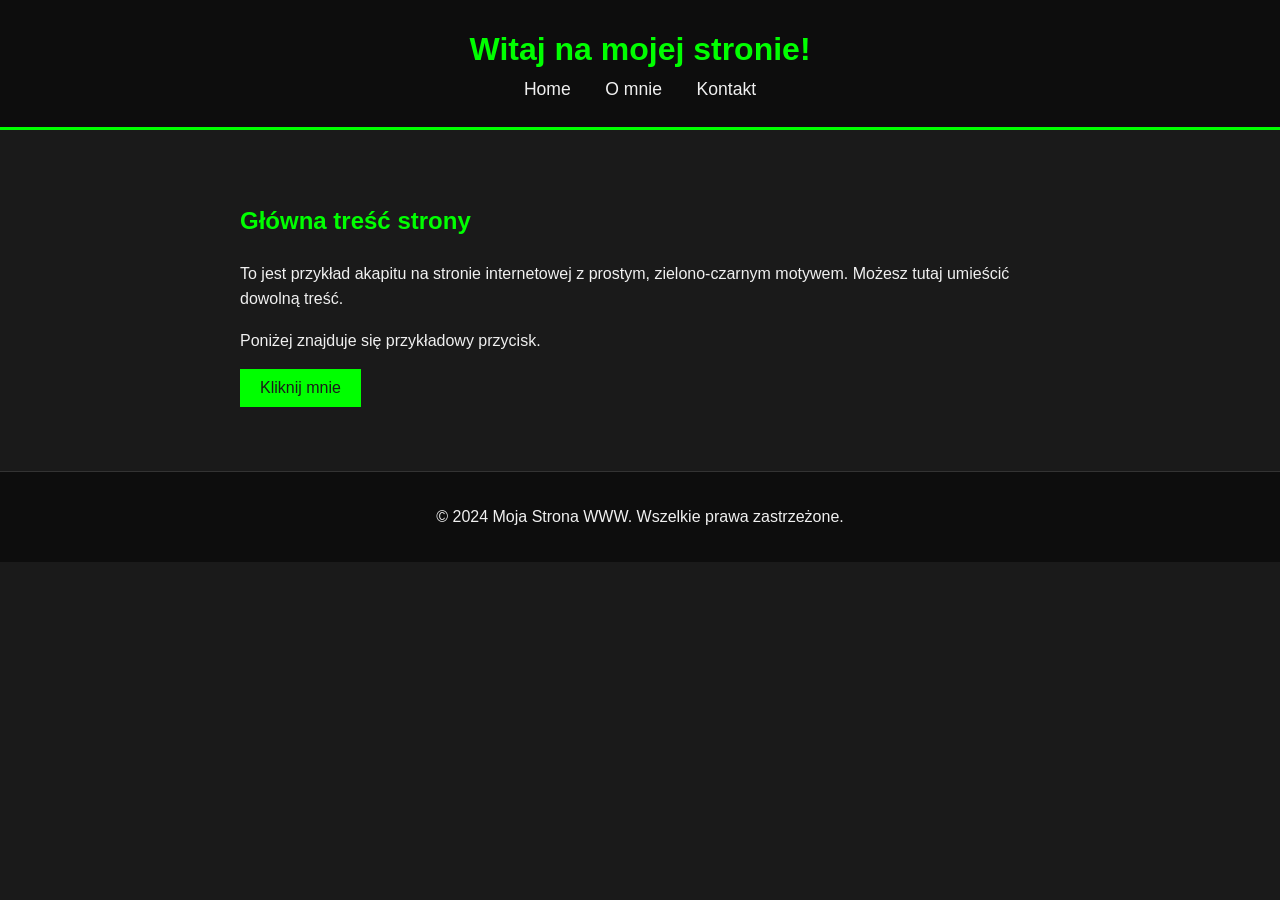
==== main_page/index.html @ b32186e4 "1" ====
<!DOCTYPE html>
<html lang="pl">
<head>
    <meta charset="UTF-8">
    <meta name="viewport" content="width=device-width, initial-scale=1.0">
    <title>illegal Ball</title>
    <link rel="stylesheet" href="style.css">
</head>
<body>
    <header>
        <h1>Witaj na mojej stronie!</h1>
        <nav>
            <a href="#">Home</a>
            <a href="#">O mnie</a>
            <a href="#">Kontakt</a>
        </nav>
    </header>

    <main>
        <h2>Główna treść strony</h2>
        <p>To jest przykład akapitu na stronie internetowej z prostym, zielono-czarnym motywem. Możesz tutaj umieścić dowolną treść.</p>
        <p>Poniżej znajduje się przykładowy przycisk.</p>
        <button>Kliknij mnie</button>
    </main>

    <footer>
        <p>&copy; 2024 Moja Strona WWW. Wszelkie prawa zastrzeżone.</p>
    </footer>
</body>
</html>
---- main_page/style.css ----
/* --- Ogólne style --- */
body {
    background-color: #1a1a1a; /* Ciemne tło */
    color: #f0f0f0;            /* Jasny kolor tekstu */
    font-family: Arial, sans-serif;
    margin: 0;
    padding: 0;
    line-height: 1.6;
}

/* --- Nagłówek --- */
header {
    background-color: #0d0d0d; /* Jeszcze ciemniejszy nagłówek */
    padding: 1.5rem;
    text-align: center;
    border-bottom: 3px solid #00ff00; /* Zielony akcent */
}

header h1 {
    margin: 0;
    color: #00ff00; /* Zielony tytuł */
}

/* --- Nawigacja --- */
nav a {
    color: #f0f0f0;
    text-decoration: none;
    margin: 0 15px;
    font-size: 1.1rem;
    transition: color 0.3s; /* Płynne przejście koloru */
}

nav a:hover {
    color: #00ff00; /* Zielony kolor po najechaniu */
}

/* --- Główna treść --- */
main {
    padding: 2rem;
    max-width: 800px;
    margin: 20px auto; /* Wyśrodkowanie treści */
}

main h2 {
    color: #00ff00;
}

/* --- Przyciski i linki --- */
button {
    background-color: #00ff00; /* Zielone tło */
    color: #1a1a1a;            /* Ciemny tekst */
    border: none;
    padding: 10px 20px;
    cursor: pointer;
    font-size: 1rem;
    transition: background-color 0.3s;
}

button:hover {
    background-color: #00cc00; /* Ciemniejszy zielony po najechaniu */
}

/* --- Stopka --- */
footer {
    background-color: #0d0d0d;
    text-align: center;
    padding: 1rem;
    margin-top: 2rem;
    border-top: 1px solid #333; /* Delikatna linia oddzielająca */
}
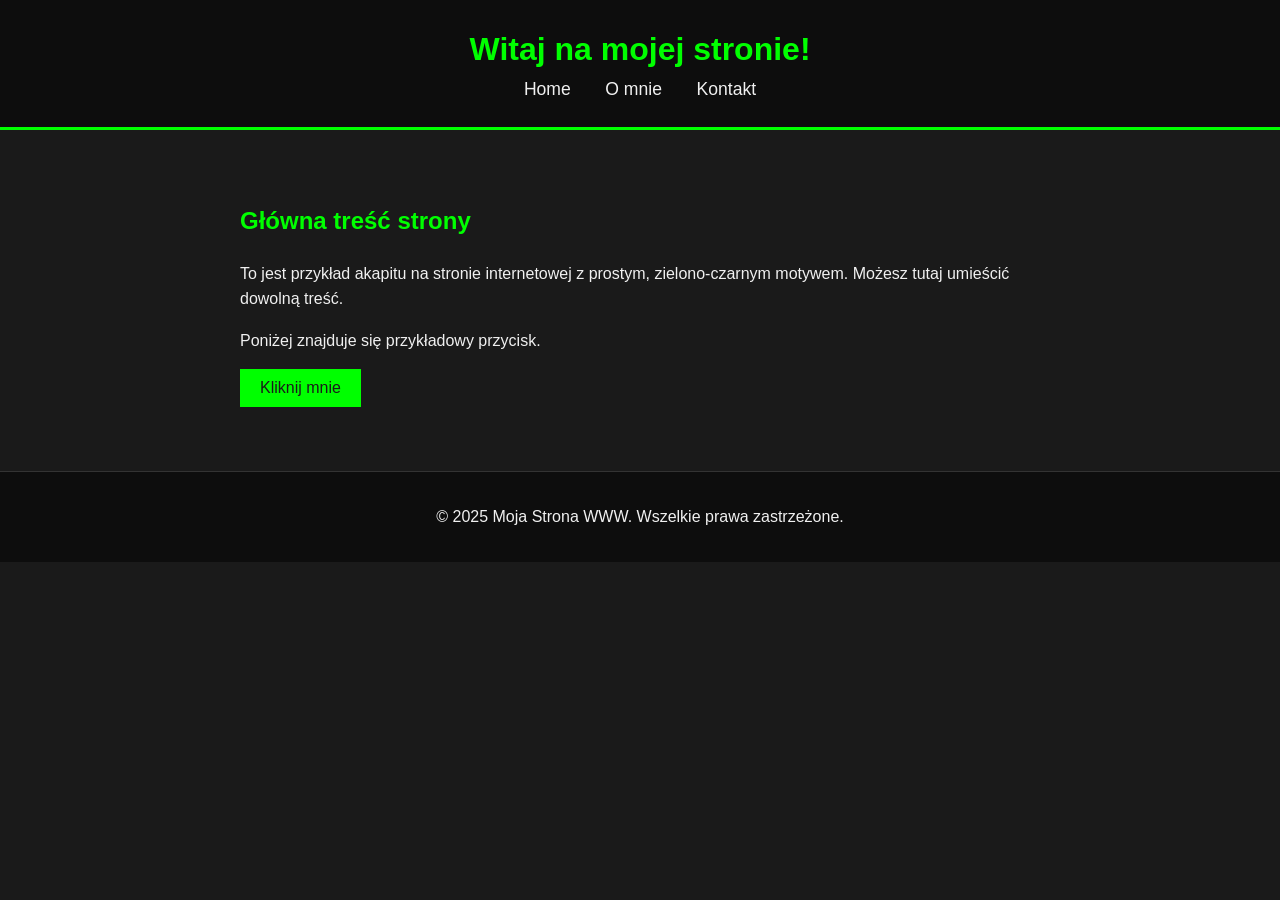
==== commit 53419fb8: "Update index.html" ====
--- a/main_page/index.html
+++ b/main_page/index.html
@@ -24,7 +24,7 @@
     </main>
 
     <footer>
-        <p>&copy; 2024 Moja Strona WWW. Wszelkie prawa zastrzeżone.</p>
+        <p>&copy; 2025 Moja Strona WWW. Wszelkie prawa zastrzeżone.</p>
     </footer>
 </body>
 </html>
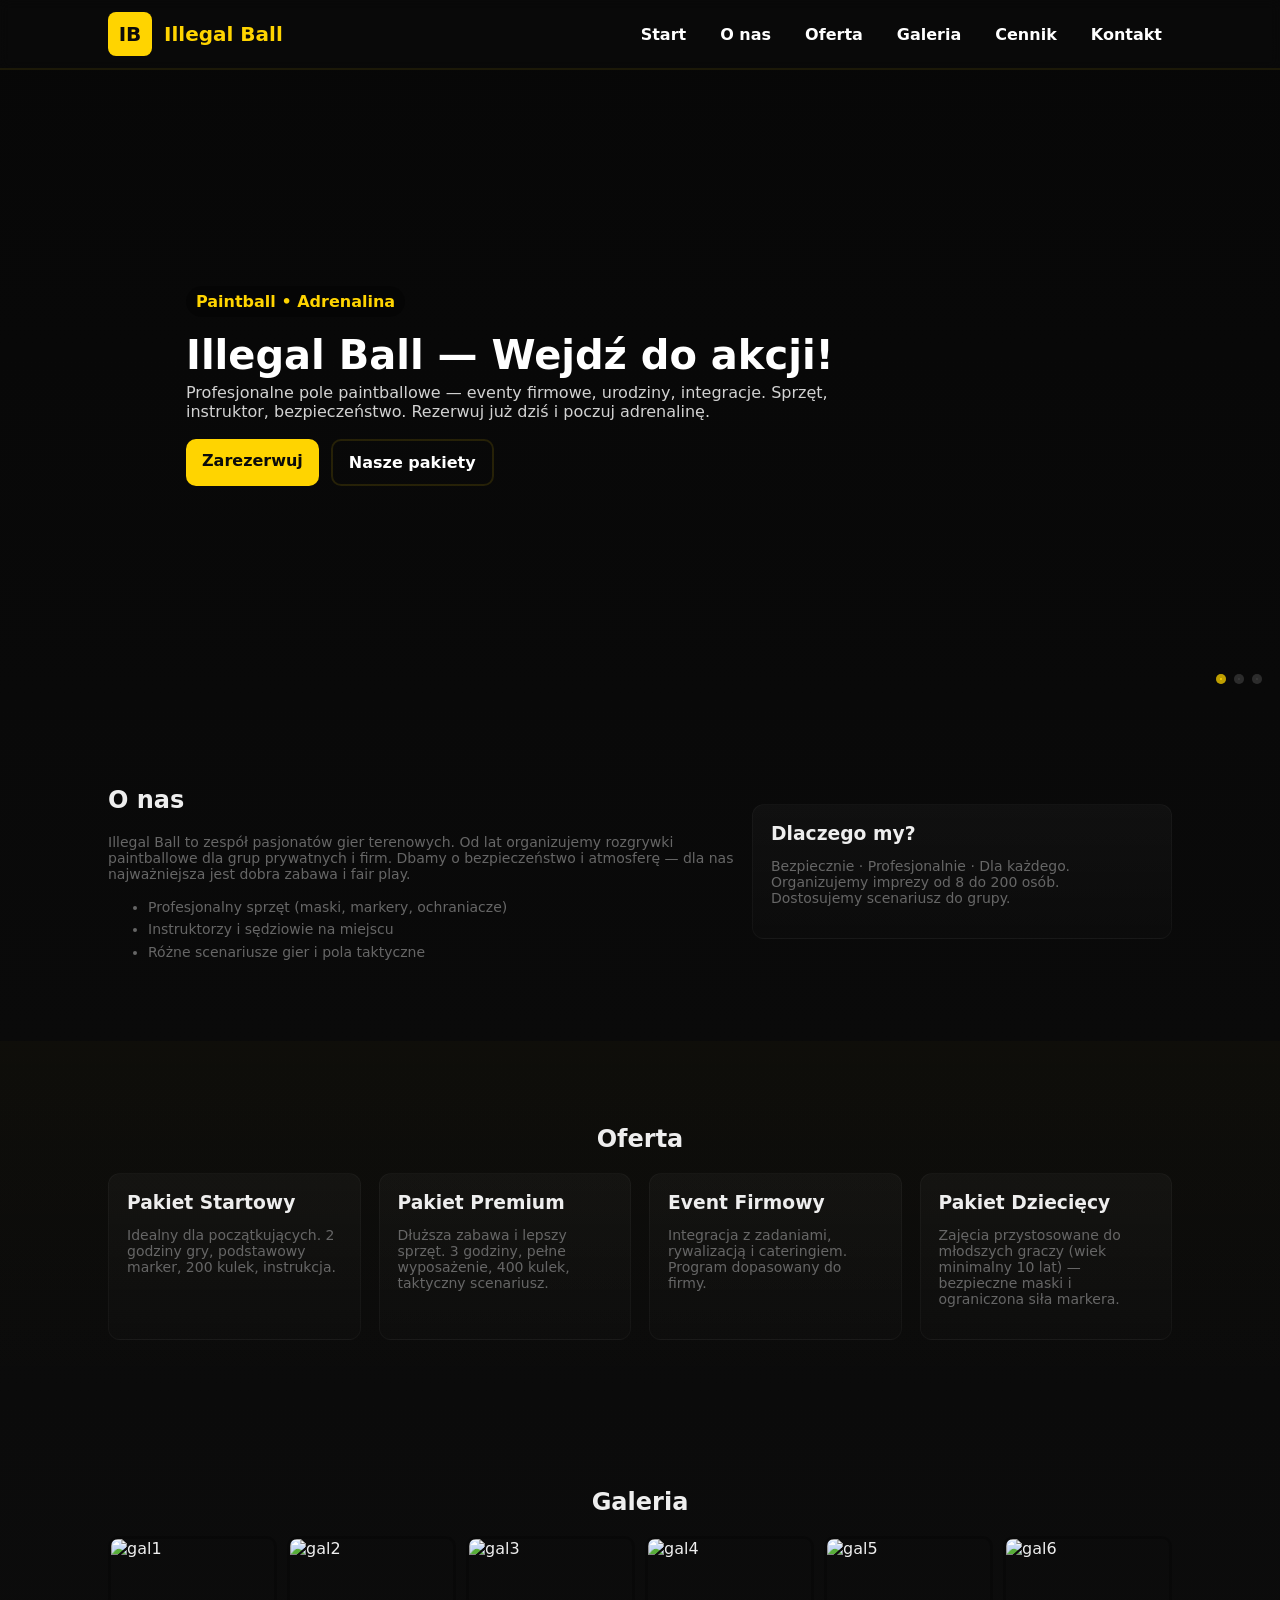
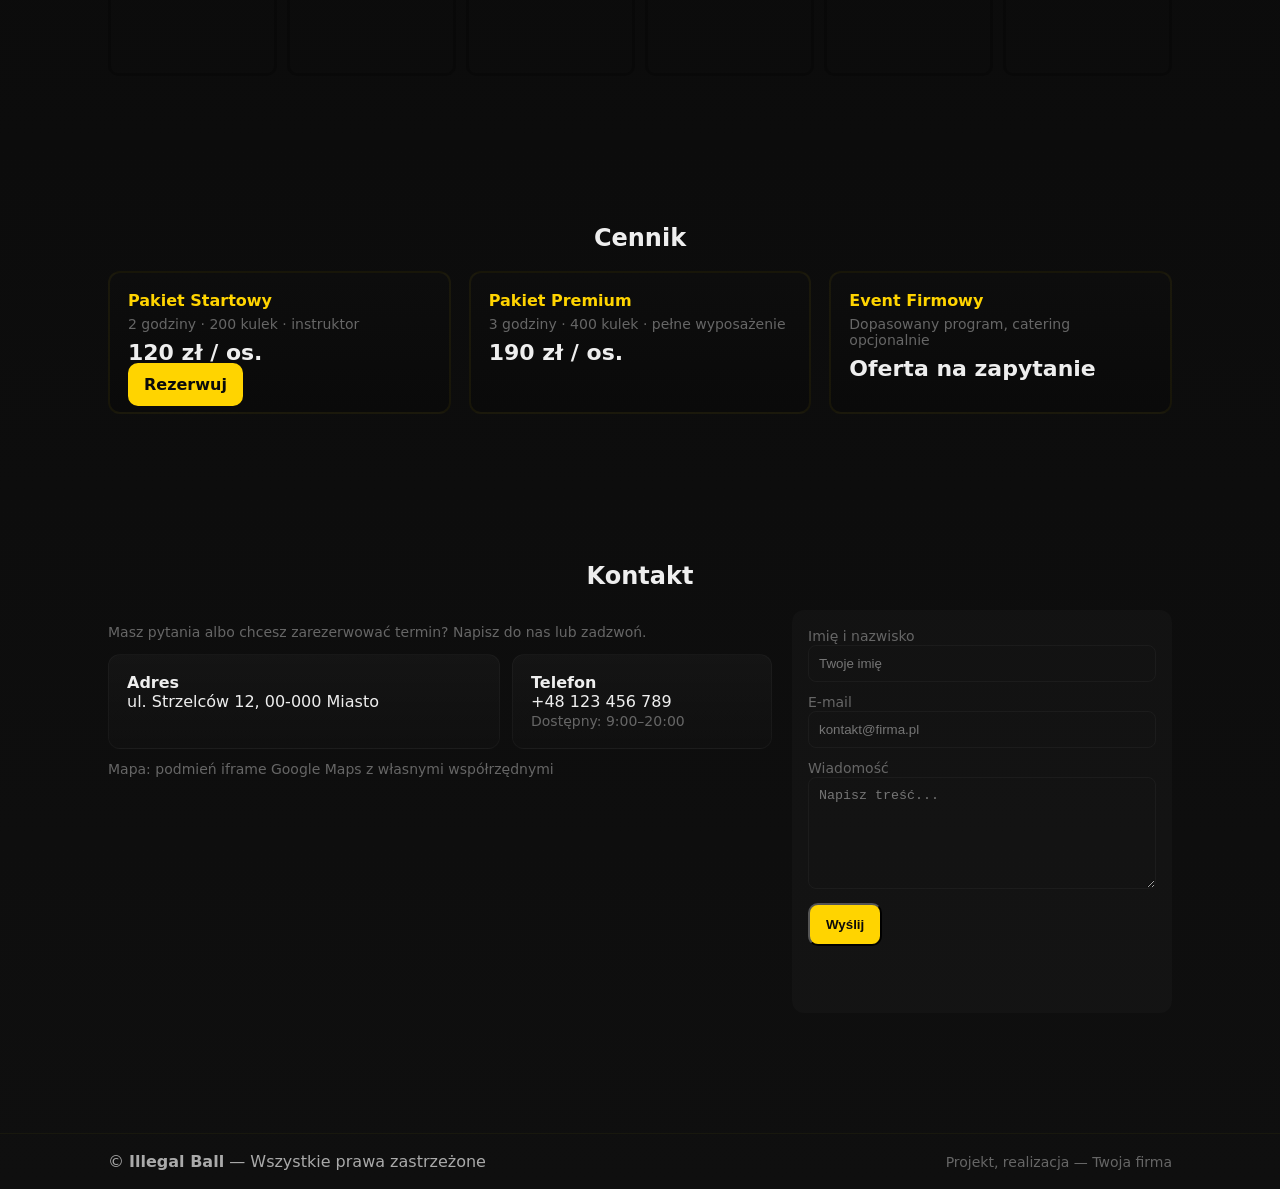
==== commit 7ba9b309: "Update index.html" ====
--- a/main_page/index.html
+++ b/main_page/index.html
@@ -1,30 +1,327 @@
-<!DOCTYPE html>
+<!doctype html>
 <html lang="pl">
 <head>
-    <meta charset="UTF-8">
-    <meta name="viewport" content="width=device-width, initial-scale=1.0">
-    <title>illegal Ball</title>
-    <link rel="stylesheet" href="style.css">
+<meta charset="utf-8" />
+<meta name="viewport" content="width=device-width,initial-scale=1" />
+<title>Illegal Ball — Paintball</title>
+<meta name="description" content="Illegal Ball — paintball, eventy, integracje. Adrenalina, taktyka, zabawa."/>
+<link rel="shortcut icon" href="data:;base64,iVBORw0KGgo=">
+<style>
+  :root{
+    --yellow:#ffd400;
+    --black:#0b0b0b;
+    --dark:#111;
+    --muted:#666;
+    --max-width:1100px;
+    --radius:12px;
+  }
+  *{box-sizing:border-box}
+  body{
+    margin:0;font-family:Inter,system-ui,Segoe UI,Roboto,'Helvetica Neue',Arial;
+    color:#eee;background:linear-gradient(180deg,#070707 0%, #0f0f0f 100%);
+    -webkit-font-smoothing:antialiased;-moz-osx-font-smoothing:grayscale;
+  }
+
+  /* Container */
+  .wrap{max-width:var(--max-width);margin:0 auto;padding:0 18px;}
+
+  /* Header / nav */
+  header{position:fixed;left:0;right:0;top:0;z-index:60;background:rgba(11,11,11,0.55);backdrop-filter:blur(6px);border-bottom:2px solid rgba(255,212,0,0.08)}
+  .nav{display:flex;align-items:center;justify-content:space-between;padding:12px 18px;}
+  .brand{display:flex;align-items:center;gap:12px;font-weight:700;color:var(--yellow);font-size:20px}
+  .brand .logo{width:44px;height:44px;background:var(--yellow);border-radius:8px;display:flex;align-items:center;justify-content:center;color:var(--black);font-weight:800}
+  nav ul{display:flex;gap:14px;list-style:none;margin:0;padding:0}
+  nav a{color:#fff;text-decoration:none;padding:8px 10px;border-radius:8px;font-weight:600}
+  nav a:hover{background:rgba(255,212,0,0.08);color:var(--yellow)}
+
+  /* Hero / slider */
+  .hero{height:78vh;min-height:420px;position:relative;overflow:hidden;display:flex;align-items:center}
+  .slides{position:absolute;inset:0;display:flex;transition:transform 0.8s cubic-bezier(.2,.9,.2,1)}
+  .slide{min-width:100%;height:100%;background-size:cover;background-position:center;filter:brightness(.55)}
+  .hero-overlay{position:relative;z-index:4;padding-top:70px;width:100%}
+  .hero-content{max-width:980px;margin:0 auto;color:#fff;padding:36px;text-align:left}
+  .kicker{display:inline-block;background:rgba(0,0,0,0.35);padding:6px 10px;border-radius:999px;color:var(--yellow);font-weight:700;margin-bottom:12px}
+  h1{font-size:40px;line-height:1.02;margin:6px 0}
+  p.lead{color:#ddd;opacity:.95;margin:8px 0 18px;max-width:680px}
+  .cta-row{display:flex;gap:12px;flex-wrap:wrap;margin-top:16px}
+  .btn{background:var(--yellow);color:var(--black);padding:12px 16px;border-radius:10px;font-weight:700;text-decoration:none}
+  .btn.ghost{background:transparent;border:2px solid rgba(255,212,0,0.12);color:#fff}
+
+  /* Slider controls */
+  .slider-controls{position:absolute;right:18px;bottom:18px;z-index:6;display:flex;gap:8px}
+  .dot{width:10px;height:10px;border-radius:50%;background:rgba(255,255,255,0.2);cursor:pointer;box-shadow:0 0 0 4px rgba(0,0,0,0.25) inset}
+  .dot.active{background:var(--yellow)}
+
+  /* Sections */
+  section{padding:64px 0;background:transparent}
+  .cards{display:grid;grid-template-columns:repeat(auto-fit,minmax(220px,1fr));gap:18px}
+  .card{background:linear-gradient(180deg,rgba(255,255,255,0.03),rgba(255,255,255,0.01));padding:18px;border-radius:12px;border:1px solid rgba(255,255,255,0.03)}
+  .card h3{margin:0 0 6px}
+  .muted{color:var(--muted);font-size:14px}
+
+  /* Gallery */
+  .gallery{display:grid;grid-template-columns:repeat(auto-fit,minmax(140px,1fr));gap:10px}
+  .gallery img{width:100%;height:140px;object-fit:cover;border-radius:10px;cursor:pointer;display:block;border:3px solid rgba(0,0,0,0.25)}
+
+  /* Price table */
+  .price-grid{display:grid;grid-template-columns:repeat(auto-fit,minmax(220px,1fr));gap:18px}
+  .price{background:linear-gradient(180deg,#0d0d0d,#0a0a0a);padding:18px;border-radius:12px;border:2px solid rgba(255,212,0,0.06)}
+  .price h4{margin:0 0 6px;color:var(--yellow)}
+  .price .cost{font-size:22px;font-weight:800;margin-top:8px}
+
+  /* Contact */
+  .contact-grid{display:grid;grid-template-columns:1fr 380px;gap:20px}
+  form{background:rgba(255,255,255,0.02);padding:16px;border-radius:12px}
+  input,textarea{width:100%;padding:10px;border-radius:8px;border:1px solid rgba(255,255,255,0.04);background:transparent;color:#fff;margin-bottom:10px}
+
+  /* Footer */
+  footer{padding:18px 0;color:#aaa;text-align:center;border-top:1px solid rgba(255,255,0,0.04)}
+
+  /* Utilities */
+  .center{text-align:center}
+  @media (max-width:880px){
+    h1{font-size:28px}
+    .contact-grid{grid-template-columns:1fr}
+    .hero{height:62vh}
+  }
+</style>
 </head>
 <body>
-    <header>
-        <h1>Witaj na mojej stronie!</h1>
-        <nav>
-            <a href="#">Home</a>
-            <a href="#">O mnie</a>
-            <a href="#">Kontakt</a>
-        </nav>
-    </header>
-
-    <main>
-        <h2>Główna treść strony</h2>
-        <p>To jest przykład akapitu na stronie internetowej z prostym, zielono-czarnym motywem. Możesz tutaj umieścić dowolną treść.</p>
-        <p>Poniżej znajduje się przykładowy przycisk.</p>
-        <button>Kliknij mnie</button>
-    </main>
-
-    <footer>
-        <p>&copy; 2025 Moja Strona WWW. Wszelkie prawa zastrzeżone.</p>
-    </footer>
+
+<header>
+  <div class="wrap nav">
+    <div class="brand">
+      <div class="logo">IB</div>
+      Illegal Ball
+    </div>
+    <nav>
+      <ul>
+        <li><a href="#home">Start</a></li>
+        <li><a href="#about">O nas</a></li>
+        <li><a href="#offer">Oferta</a></li>
+        <li><a href="#gallery">Galeria</a></li>
+        <li><a href="#pricing">Cennik</a></li>
+        <li><a href="#contact">Kontakt</a></li>
+      </ul>
+    </nav>
+  </div>
+</header>
+
+<main>
+  <!-- HERO / SLIDER -->
+  <section id="home" class="hero">
+    <div class="slides" id="slides">
+      <div class="slide" style="background-image:url('https://images.unsplash.com/photo-1519681393784-d120267933ba?auto=format&fit=crop&w=1600&q=60')"></div>
+      <div class="slide" style="background-image:url('https://images.unsplash.com/photo-1555347260-4d8f1fbb0d5b?auto=format&fit=crop&w=1600&q=60')"></div>
+      <div class="slide" style="background-image:url('https://images.unsplash.com/photo-1579546928684-45e4b2a9f2b7?auto=format&fit=crop&w=1600&q=60')"></div>
+    </div>
+
+    <div class="hero-overlay">
+      <div class="hero-content wrap">
+        <span class="kicker">Paintball • Adrenalina</span>
+        <h1>Illegal Ball — Wejdź do akcji!</h1>
+        <p class="lead">Profesjonalne pole paintballowe — eventy firmowe, urodziny, integracje. Sprzęt, instruktor, bezpieczeństwo. Rezerwuj już dziś i poczuj adrenalinę.</p>
+        <div class="cta-row">
+          <a class="btn" href="#contact">Zarezerwuj</a>
+          <a class="btn ghost" href="#offer">Nasze pakiety</a>
+        </div>
+      </div>
+    </div>
+
+    <div class="slider-controls" id="dots"></div>
+  </section>
+
+  <!-- O NAS -->
+  <section id="about">
+    <div class="wrap">
+      <div style="display:flex;gap:18px;align-items:center;flex-wrap:wrap">
+        <div style="flex:1;min-width:260px">
+          <h2>O nas</h2>
+          <p class="muted">Illegal Ball to zespół pasjonatów gier terenowych. Od lat organizujemy rozgrywki paintballowe dla grup prywatnych i firm. Dbamy o bezpieczeństwo i atmosferę — dla nas najważniejsza jest dobra zabawa i fair play.</p>
+          <ul class="muted" style="margin-top:12px;line-height:1.6">
+            <li>Profesjonalny sprzęt (maski, markery, ochraniacze)</li>
+            <li>Instruktorzy i sędziowie na miejscu</li>
+            <li>Różne scenariusze gier i pola taktyczne</li>
+          </ul>
+        </div>
+        <div style="width:420px;min-width:220px">
+          <div class="card">
+            <h3>Dlaczego my?</h3>
+            <p class="muted">Bezpiecznie · Profesjonalnie · Dla każdego. Organizujemy imprezy od 8 do 200 osób. Dostosujemy scenariusz do grupy.</p>
+          </div>
+        </div>
+      </div>
+    </div>
+  </section>
+
+  <!-- OFERTA -->
+  <section id="offer" style="background:linear-gradient(180deg,rgba(255,212,0,0.02),transparent)">
+    <div class="wrap">
+      <h2 class="center">Oferta</h2>
+      <div class="cards" style="margin-top:18px">
+        <div class="card">
+          <h3>Pakiet Startowy</h3>
+          <p class="muted">Idealny dla początkujących. 2 godziny gry, podstawowy marker, 200 kulek, instrukcja.</p>
+        </div>
+        <div class="card">
+          <h3>Pakiet Premium</h3>
+          <p class="muted">Dłuższa zabawa i lepszy sprzęt. 3 godziny, pełne wyposażenie, 400 kulek, taktyczny scenariusz.</p>
+        </div>
+        <div class="card">
+          <h3>Event Firmowy</h3>
+          <p class="muted">Integracja z zadaniami, rywalizacją i cateringiem. Program dopasowany do firmy.</p>
+        </div>
+        <div class="card">
+          <h3>Pakiet Dziecięcy</h3>
+          <p class="muted">Zajęcia przystosowane do młodszych graczy (wiek minimalny 10 lat) — bezpieczne maski i ograniczona siła markera.</p>
+        </div>
+      </div>
+    </div>
+  </section>
+
+  <!-- GALERIA -->
+  <section id="gallery">
+    <div class="wrap">
+      <h2 class="center">Galeria</h2>
+      <div style="margin-top:16px" class="gallery" id="galleryGrid">
+        <!-- placeholder images -->
+        <img src="https://picsum.photos/seed/pb1/800/600" alt="gal1" data-large="https://picsum.photos/seed/pb1/1200/900">
+        <img src="https://picsum.photos/seed/pb2/800/600" alt="gal2" data-large="https://picsum.photos/seed/pb2/1200/900">
+        <img src="https://picsum.photos/seed/pb3/800/600" alt="gal3" data-large="https://picsum.photos/seed/pb3/1200/900">
+        <img src="https://picsum.photos/seed/pb4/800/600" alt="gal4" data-large="https://picsum.photos/seed/pb4/1200/900">
+        <img src="https://picsum.photos/seed/pb5/800/600" alt="gal5" data-large="https://picsum.photos/seed/pb5/1200/900">
+        <img src="https://picsum.photos/seed/pb6/800/600" alt="gal6" data-large="https://picsum.photos/seed/pb6/1200/900">
+      </div>
+    </div>
+  </section>
+
+  <!-- CENNIK -->
+  <section id="pricing">
+    <div class="wrap">
+      <h2 class="center">Cennik</h2>
+      <div style="margin-top:18px" class="price-grid">
+        <div class="price">
+          <h4>Pakiet Startowy</h4>
+          <div class="muted">2 godziny · 200 kulek · instruktor</div>
+          <div class="cost">120 zł / os.</div>
+          <div style="margin-top:10px"><a class="btn" href="#contact">Rezerwuj</a></div>
+        </div>
+        <div class="price">
+          <h4>Pakiet Premium</h4>
+          <div class="muted">3 godziny · 400 kulek · pełne wyposażenie</div>
+          <div class="cost">190 zł / os.</div>
+        </div>
+        <div class="price">
+          <h4>Event Firmowy</h4>
+          <div class="muted">Dopasowany program, catering opcjonalnie</div>
+          <div class="cost">Oferta na zapytanie</div>
+        </div>
+      </div>
+    </div>
+  </section>
+
+  <!-- KONTAKT -->
+  <section id="contact" style="padding-bottom:120px">
+    <div class="wrap">
+      <h2 class="center">Kontakt</h2>
+      <div style="margin-top:18px" class="contact-grid">
+        <div>
+          <p class="muted">Masz pytania albo chcesz zarezerwować termin? Napisz do nas lub zadzwoń.</p>
+          <div style="display:flex;gap:12px;flex-wrap:wrap;margin-top:12px">
+            <div class="card" style="flex:1;min-width:220px">
+              <strong>Adres</strong><br>
+              ul. Strzelców 12, 00-000 Miasto
+            </div>
+            <div class="card" style="width:260px">
+              <strong>Telefon</strong><br>
+              +48 123 456 789<br><small class="muted">Dostępny: 9:00–20:00</small>
+            </div>
+          </div>
+          <div style="margin-top:12px" class="muted">Mapa: podmień iframe Google Maps z własnymi współrzędnymi</div>
+          <div style="margin-top:12px">
+            <iframe style="width:100%;height:220px;border:0;border-radius:10px" src="https://maps.google.com/maps?q=52.2297,21.0122&z=13&output=embed"></iframe>
+          </div>
+        </div>
+
+        <form onsubmit="event.preventDefault(); alert('Formularz wysłany (demo). Podmień akcję na backend).')">
+          <label class="muted">Imię i nazwisko</label>
+          <input type="text" required placeholder="Twoje imię" />
+          <label class="muted">E-mail</label>
+          <input type="email" required placeholder="kontakt@firma.pl" />
+          <label class="muted">Wiadomość</label>
+          <textarea rows="6" placeholder="Napisz treść..." required></textarea>
+          <button type="submit" class="btn">Wyślij</button>
+        </form>
+      </div>
+    </div>
+  </section>
+
+  <footer>
+    <div class="wrap">
+      <div style="display:flex;align-items:center;justify-content:space-between;gap:12px;flex-wrap:wrap">
+        <div>© <strong>Illegal Ball</strong> — Wszystkie prawa zastrzeżone</div>
+        <div class="muted">Projekt, realizacja — Twoja firma</div>
+      </div>
+    </div>
+  </footer>
+
+</main>
+
+<!-- Lightbox modal -->
+<div id="lightbox" style="position:fixed;inset:0;display:none;align-items:center;justify-content:center;background:rgba(0,0,0,0.85);z-index:999">
+  <img id="lightboxImg" src="" alt="podglad" style="max-width:92%;max-height:86%;border-radius:8px;box-shadow:0 10px 50px rgba(0,0,0,0.8)">
+</div>
+
+<script>
+  /* SLIDER */
+  (function(){
+    const slides = document.getElementById('slides');
+    const slideCount = slides.children.length;
+    let idx = 0;
+    const dotsWrap = document.getElementById('dots');
+
+    // create dots
+    for(let i=0;i<slideCount;i++){
+      const dot=document.createElement('div');dot.className='dot';dot.dataset.i=i;
+      dot.addEventListener('click', ()=>{ go(i); resetTimer(); });
+      dotsWrap.appendChild(dot);
+    }
+    const dots = [...dotsWrap.children];
+    function render(){ slides.style.transform = `translateX(-${idx*100}%)`; dots.forEach(d=>d.classList.remove('active')); dots[idx].classList.add('active'); }
+    function go(i){ idx=(i+slideCount)%slideCount; render(); }
+    function next(){ idx=(idx+1)%slideCount; render(); }
+    render();
+    let timer = setInterval(next, 4500);
+    function resetTimer(){ clearInterval(timer); timer=setInterval(next,4500); }
+    // pause on hover
+    slides.parentElement.addEventListener('mouseenter', ()=>clearInterval(timer));
+    slides.parentElement.addEventListener('mouseleave', ()=>resetTimer());
+  })();
+
+  /* GALLERY LIGHTBOX */
+  (function(){
+    const gallery = document.getElementById('galleryGrid');
+    const lightbox = document.getElementById('lightbox');
+    const img = document.getElementById('lightboxImg');
+    gallery.addEventListener('click', e=>{
+      const t = e.target;
+      if(t.tagName==='IMG'){
+        img.src = t.dataset.large || t.src;
+        lightbox.style.display='flex';
+      }
+    });
+    lightbox.addEventListener('click', ()=>{ lightbox.style.display='none'; img.src=''; });
+    document.addEventListener('keydown', e=>{ if(e.key==='Escape') lightbox.style.display='none'; });
+  })();
+
+  /* Smooth scroll */
+  document.querySelectorAll('a[href^="#"]').forEach(a=>{
+    a.addEventListener('click', e=>{
+      const target = document.querySelector(a.getAttribute('href'));
+      if(target){ e.preventDefault(); target.scrollIntoView({behavior:'smooth',block:'start'}); }
+    });
+  });
+</script>
+
 </body>
-</html>+</html>
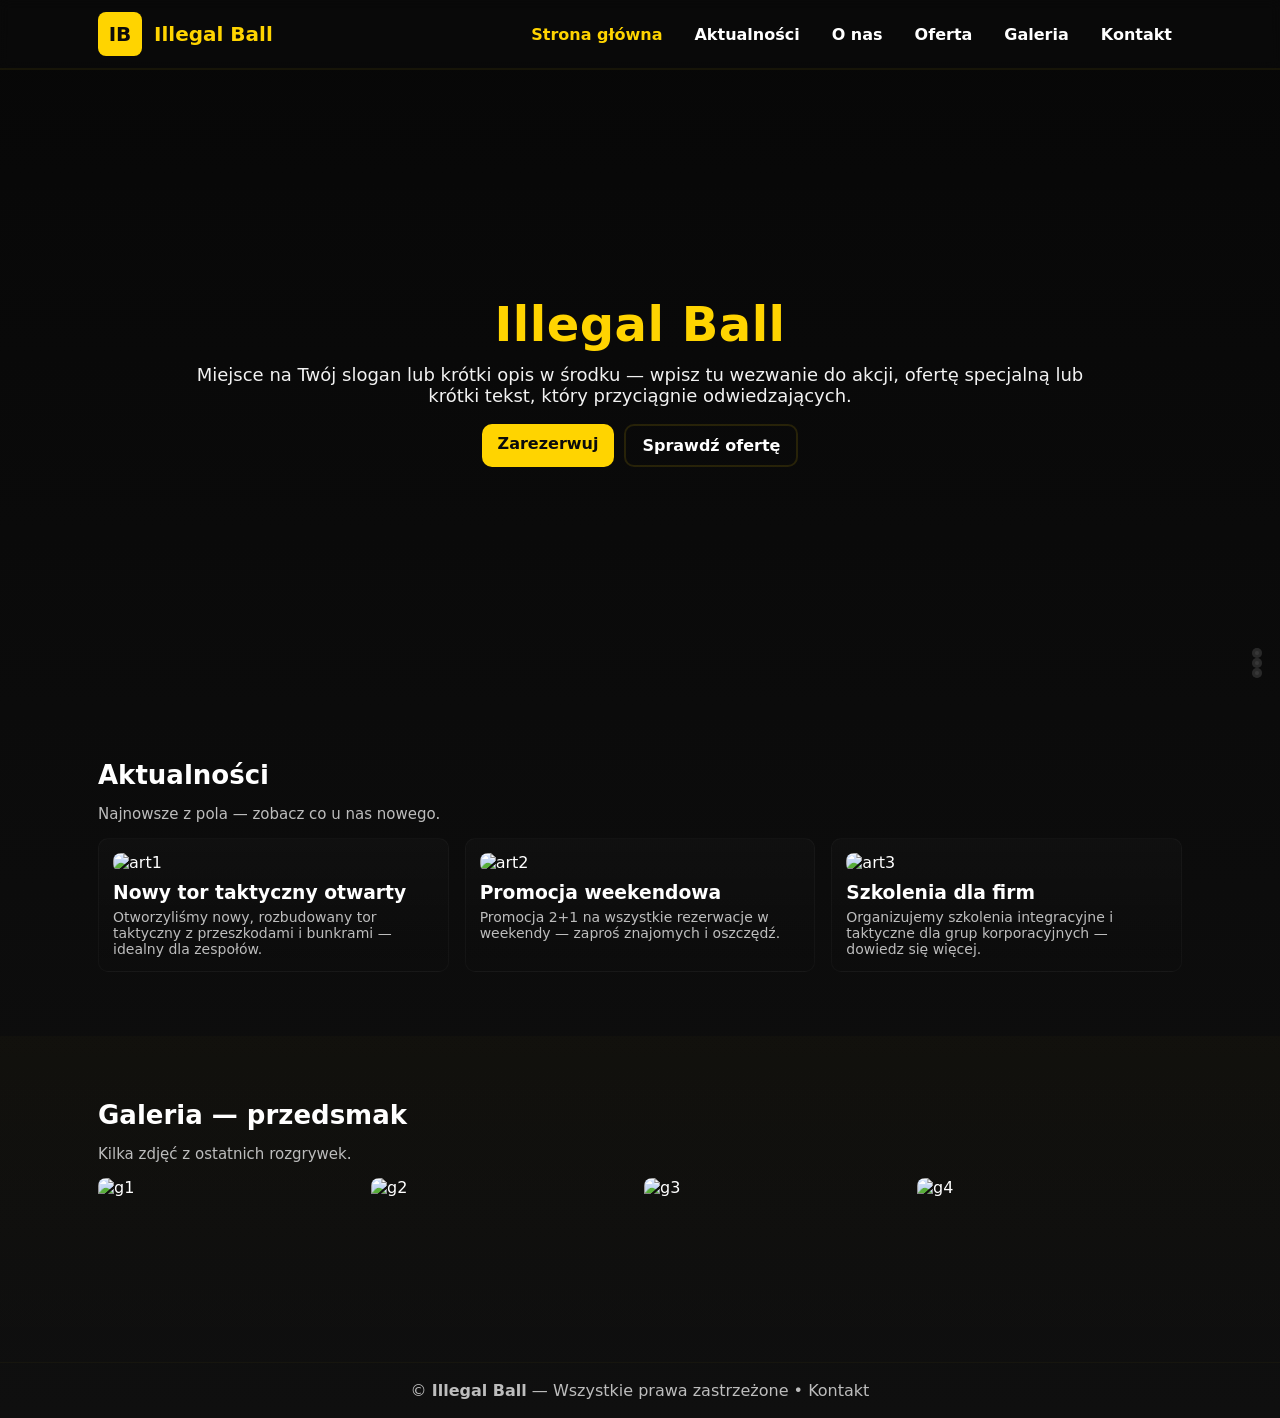
==== commit a709060c: "2" ====
--- a/main_page/index.html
+++ b/main_page/index.html
@@ -1,327 +1,101 @@
 <!doctype html>
 <html lang="pl">
 <head>
-<meta charset="utf-8" />
-<meta name="viewport" content="width=device-width,initial-scale=1" />
-<title>Illegal Ball — Paintball</title>
-<meta name="description" content="Illegal Ball — paintball, eventy, integracje. Adrenalina, taktyka, zabawa."/>
-<link rel="shortcut icon" href="data:;base64,iVBORw0KGgo=">
-<style>
-  :root{
-    --yellow:#ffd400;
-    --black:#0b0b0b;
-    --dark:#111;
-    --muted:#666;
-    --max-width:1100px;
-    --radius:12px;
-  }
-  *{box-sizing:border-box}
-  body{
-    margin:0;font-family:Inter,system-ui,Segoe UI,Roboto,'Helvetica Neue',Arial;
-    color:#eee;background:linear-gradient(180deg,#070707 0%, #0f0f0f 100%);
-    -webkit-font-smoothing:antialiased;-moz-osx-font-smoothing:grayscale;
-  }
-
-  /* Container */
-  .wrap{max-width:var(--max-width);margin:0 auto;padding:0 18px;}
-
-  /* Header / nav */
-  header{position:fixed;left:0;right:0;top:0;z-index:60;background:rgba(11,11,11,0.55);backdrop-filter:blur(6px);border-bottom:2px solid rgba(255,212,0,0.08)}
-  .nav{display:flex;align-items:center;justify-content:space-between;padding:12px 18px;}
-  .brand{display:flex;align-items:center;gap:12px;font-weight:700;color:var(--yellow);font-size:20px}
-  .brand .logo{width:44px;height:44px;background:var(--yellow);border-radius:8px;display:flex;align-items:center;justify-content:center;color:var(--black);font-weight:800}
-  nav ul{display:flex;gap:14px;list-style:none;margin:0;padding:0}
-  nav a{color:#fff;text-decoration:none;padding:8px 10px;border-radius:8px;font-weight:600}
-  nav a:hover{background:rgba(255,212,0,0.08);color:var(--yellow)}
-
-  /* Hero / slider */
-  .hero{height:78vh;min-height:420px;position:relative;overflow:hidden;display:flex;align-items:center}
-  .slides{position:absolute;inset:0;display:flex;transition:transform 0.8s cubic-bezier(.2,.9,.2,1)}
-  .slide{min-width:100%;height:100%;background-size:cover;background-position:center;filter:brightness(.55)}
-  .hero-overlay{position:relative;z-index:4;padding-top:70px;width:100%}
-  .hero-content{max-width:980px;margin:0 auto;color:#fff;padding:36px;text-align:left}
-  .kicker{display:inline-block;background:rgba(0,0,0,0.35);padding:6px 10px;border-radius:999px;color:var(--yellow);font-weight:700;margin-bottom:12px}
-  h1{font-size:40px;line-height:1.02;margin:6px 0}
-  p.lead{color:#ddd;opacity:.95;margin:8px 0 18px;max-width:680px}
-  .cta-row{display:flex;gap:12px;flex-wrap:wrap;margin-top:16px}
-  .btn{background:var(--yellow);color:var(--black);padding:12px 16px;border-radius:10px;font-weight:700;text-decoration:none}
-  .btn.ghost{background:transparent;border:2px solid rgba(255,212,0,0.12);color:#fff}
-
-  /* Slider controls */
-  .slider-controls{position:absolute;right:18px;bottom:18px;z-index:6;display:flex;gap:8px}
-  .dot{width:10px;height:10px;border-radius:50%;background:rgba(255,255,255,0.2);cursor:pointer;box-shadow:0 0 0 4px rgba(0,0,0,0.25) inset}
-  .dot.active{background:var(--yellow)}
-
-  /* Sections */
-  section{padding:64px 0;background:transparent}
-  .cards{display:grid;grid-template-columns:repeat(auto-fit,minmax(220px,1fr));gap:18px}
-  .card{background:linear-gradient(180deg,rgba(255,255,255,0.03),rgba(255,255,255,0.01));padding:18px;border-radius:12px;border:1px solid rgba(255,255,255,0.03)}
-  .card h3{margin:0 0 6px}
-  .muted{color:var(--muted);font-size:14px}
-
-  /* Gallery */
-  .gallery{display:grid;grid-template-columns:repeat(auto-fit,minmax(140px,1fr));gap:10px}
-  .gallery img{width:100%;height:140px;object-fit:cover;border-radius:10px;cursor:pointer;display:block;border:3px solid rgba(0,0,0,0.25)}
-
-  /* Price table */
-  .price-grid{display:grid;grid-template-columns:repeat(auto-fit,minmax(220px,1fr));gap:18px}
-  .price{background:linear-gradient(180deg,#0d0d0d,#0a0a0a);padding:18px;border-radius:12px;border:2px solid rgba(255,212,0,0.06)}
-  .price h4{margin:0 0 6px;color:var(--yellow)}
-  .price .cost{font-size:22px;font-weight:800;margin-top:8px}
-
-  /* Contact */
-  .contact-grid{display:grid;grid-template-columns:1fr 380px;gap:20px}
-  form{background:rgba(255,255,255,0.02);padding:16px;border-radius:12px}
-  input,textarea{width:100%;padding:10px;border-radius:8px;border:1px solid rgba(255,255,255,0.04);background:transparent;color:#fff;margin-bottom:10px}
-
-  /* Footer */
-  footer{padding:18px 0;color:#aaa;text-align:center;border-top:1px solid rgba(255,255,0,0.04)}
-
-  /* Utilities */
-  .center{text-align:center}
-  @media (max-width:880px){
-    h1{font-size:28px}
-    .contact-grid{grid-template-columns:1fr}
-    .hero{height:62vh}
-  }
-</style>
+<meta charset="utf-8">
+<meta name="viewport" content="width=device-width,initial-scale=1">
+<title>Illegal Ball — Strona główna</title>
+<link rel="stylesheet" href="style.css">
 </head>
 <body>
 
 <header>
   <div class="wrap nav">
-    <div class="brand">
-      <div class="logo">IB</div>
-      Illegal Ball
-    </div>
-    <nav>
-      <ul>
-        <li><a href="#home">Start</a></li>
-        <li><a href="#about">O nas</a></li>
-        <li><a href="#offer">Oferta</a></li>
-        <li><a href="#gallery">Galeria</a></li>
-        <li><a href="#pricing">Cennik</a></li>
-        <li><a href="#contact">Kontakt</a></li>
-      </ul>
+    <div class="brand"><div class="logo">IB</div>Illegal Ball</div>
+    <nav class="nav-links">
+      <a href="index.html">Strona główna</a>
+      <a href="aktualnosci.html">Aktualności</a>
+      <a href="onas.html">O nas</a>
+      <a href="oferta.html">Oferta</a>
+      <a href="galeria.html">Galeria</a>
+      <a href="kontakt.html">Kontakt</a>
     </nav>
   </div>
 </header>
 
 <main>
-  <!-- HERO / SLIDER -->
-  <section id="home" class="hero">
-    <div class="slides" id="slides">
+  <!-- HERO (slider) -->
+  <section class="hero home-slider">
+    <div class="slides">
       <div class="slide" style="background-image:url('https://images.unsplash.com/photo-1519681393784-d120267933ba?auto=format&fit=crop&w=1600&q=60')"></div>
       <div class="slide" style="background-image:url('https://images.unsplash.com/photo-1555347260-4d8f1fbb0d5b?auto=format&fit=crop&w=1600&q=60')"></div>
       <div class="slide" style="background-image:url('https://images.unsplash.com/photo-1579546928684-45e4b2a9f2b7?auto=format&fit=crop&w=1600&q=60')"></div>
     </div>
 
-    <div class="hero-overlay">
-      <div class="hero-content wrap">
-        <span class="kicker">Paintball • Adrenalina</span>
-        <h1>Illegal Ball — Wejdź do akcji!</h1>
-        <p class="lead">Profesjonalne pole paintballowe — eventy firmowe, urodziny, integracje. Sprzęt, instruktor, bezpieczeństwo. Rezerwuj już dziś i poczuj adrenalinę.</p>
-        <div class="cta-row">
-          <a class="btn" href="#contact">Zarezerwuj</a>
-          <a class="btn ghost" href="#offer">Nasze pakiety</a>
-        </div>
+    <div class="hero-inner wrap">
+      <h1 class="title">Illegal Ball</h1>
+      <p class="hero-text">Miejsce na Twój slogan lub krótki opis w środku — wpisz tu wezwanie do akcji, ofertę specjalną lub krótki tekst, który przyciągnie odwiedzających.</p>
+      <div class="hero-ctas">
+        <a class="btn" href="kontakt.html">Zarezerwuj</a>
+        <a class="btn ghost" href="oferta.html">Sprawdź ofertę</a>
       </div>
     </div>
 
-    <div class="slider-controls" id="dots"></div>
+    <div class="slider-dots" style="position:absolute;right:18px;bottom:18px;z-index:7"></div>
   </section>
 
-  <!-- O NAS -->
-  <section id="about">
+  <!-- 3 latest news -->
+  <section>
     <div class="wrap">
-      <div style="display:flex;gap:18px;align-items:center;flex-wrap:wrap">
-        <div style="flex:1;min-width:260px">
-          <h2>O nas</h2>
-          <p class="muted">Illegal Ball to zespół pasjonatów gier terenowych. Od lat organizujemy rozgrywki paintballowe dla grup prywatnych i firm. Dbamy o bezpieczeństwo i atmosferę — dla nas najważniejsza jest dobra zabawa i fair play.</p>
-          <ul class="muted" style="margin-top:12px;line-height:1.6">
-            <li>Profesjonalny sprzęt (maski, markery, ochraniacze)</li>
-            <li>Instruktorzy i sędziowie na miejscu</li>
-            <li>Różne scenariusze gier i pola taktyczne</li>
-          </ul>
-        </div>
-        <div style="width:420px;min-width:220px">
-          <div class="card">
-            <h3>Dlaczego my?</h3>
-            <p class="muted">Bezpiecznie · Profesjonalnie · Dla każdego. Organizujemy imprezy od 8 do 200 osób. Dostosujemy scenariusz do grupy.</p>
-          </div>
-        </div>
+      <h2>Aktualności</h2>
+      <p class="muted">Najnowsze z pola — zobacz co u nas nowego.</p>
+
+      <div style="margin-top:14px" class="articles">
+        <!-- Article 1 (placeholder) -->
+        <a class="article" href="aktualnosci.html#art1">
+          <img src="https://picsum.photos/seed/art1/800/600" alt="art1" data-large="https://picsum.photos/seed/art1/1200/900">
+          <h3>Nowy tor taktyczny otwarty</h3>
+          <p>Otworzyliśmy nowy, rozbudowany tor taktyczny z przeszkodami i bunkrami — idealny dla zespołów.</p>
+        </a>
+
+        <!-- Article 2 -->
+        <a class="article" href="aktualnosci.html#art2">
+          <img src="https://picsum.photos/seed/art2/800/600" alt="art2" data-large="https://picsum.photos/seed/art2/1200/900">
+          <h3>Promocja weekendowa</h3>
+          <p>Promocja 2+1 na wszystkie rezerwacje w weekendy — zaproś znajomych i oszczędź.</p>
+        </a>
+
+        <!-- Article 3 -->
+        <a class="article" href="aktualnosci.html#art3">
+          <img src="https://picsum.photos/seed/art3/800/600" alt="art3" data-large="https://picsum.photos/seed/art3/1200/900">
+          <h3>Szkolenia dla firm</h3>
+          <p>Organizujemy szkolenia integracyjne i taktyczne dla grup korporacyjnych — dowiedz się więcej.</p>
+        </a>
       </div>
     </div>
   </section>
 
-  <!-- OFERTA -->
-  <section id="offer" style="background:linear-gradient(180deg,rgba(255,212,0,0.02),transparent)">
+  <!-- 4 images preview from gallery -->
+  <section style="background:linear-gradient(180deg,rgba(255,212,0,0.02),transparent)">
     <div class="wrap">
-      <h2 class="center">Oferta</h2>
-      <div class="cards" style="margin-top:18px">
-        <div class="card">
-          <h3>Pakiet Startowy</h3>
-          <p class="muted">Idealny dla początkujących. 2 godziny gry, podstawowy marker, 200 kulek, instrukcja.</p>
-        </div>
-        <div class="card">
-          <h3>Pakiet Premium</h3>
-          <p class="muted">Dłuższa zabawa i lepszy sprzęt. 3 godziny, pełne wyposażenie, 400 kulek, taktyczny scenariusz.</p>
-        </div>
-        <div class="card">
-          <h3>Event Firmowy</h3>
-          <p class="muted">Integracja z zadaniami, rywalizacją i cateringiem. Program dopasowany do firmy.</p>
-        </div>
-        <div class="card">
-          <h3>Pakiet Dziecięcy</h3>
-          <p class="muted">Zajęcia przystosowane do młodszych graczy (wiek minimalny 10 lat) — bezpieczne maski i ograniczona siła markera.</p>
-        </div>
-      </div>
-    </div>
-  </section>
-
-  <!-- GALERIA -->
-  <section id="gallery">
-    <div class="wrap">
-      <h2 class="center">Galeria</h2>
-      <div style="margin-top:16px" class="gallery" id="galleryGrid">
-        <!-- placeholder images -->
-        <img src="https://picsum.photos/seed/pb1/800/600" alt="gal1" data-large="https://picsum.photos/seed/pb1/1200/900">
-        <img src="https://picsum.photos/seed/pb2/800/600" alt="gal2" data-large="https://picsum.photos/seed/pb2/1200/900">
-        <img src="https://picsum.photos/seed/pb3/800/600" alt="gal3" data-large="https://picsum.photos/seed/pb3/1200/900">
-        <img src="https://picsum.photos/seed/pb4/800/600" alt="gal4" data-large="https://picsum.photos/seed/pb4/1200/900">
-        <img src="https://picsum.photos/seed/pb5/800/600" alt="gal5" data-large="https://picsum.photos/seed/pb5/1200/900">
-        <img src="https://picsum.photos/seed/pb6/800/600" alt="gal6" data-large="https://picsum.photos/seed/pb6/1200/900">
-      </div>
-    </div>
-  </section>
-
-  <!-- CENNIK -->
-  <section id="pricing">
-    <div class="wrap">
-      <h2 class="center">Cennik</h2>
-      <div style="margin-top:18px" class="price-grid">
-        <div class="price">
-          <h4>Pakiet Startowy</h4>
-          <div class="muted">2 godziny · 200 kulek · instruktor</div>
-          <div class="cost">120 zł / os.</div>
-          <div style="margin-top:10px"><a class="btn" href="#contact">Rezerwuj</a></div>
-        </div>
-        <div class="price">
-          <h4>Pakiet Premium</h4>
-          <div class="muted">3 godziny · 400 kulek · pełne wyposażenie</div>
-          <div class="cost">190 zł / os.</div>
-        </div>
-        <div class="price">
-          <h4>Event Firmowy</h4>
-          <div class="muted">Dopasowany program, catering opcjonalnie</div>
-          <div class="cost">Oferta na zapytanie</div>
-        </div>
-      </div>
-    </div>
-  </section>
-
-  <!-- KONTAKT -->
-  <section id="contact" style="padding-bottom:120px">
-    <div class="wrap">
-      <h2 class="center">Kontakt</h2>
-      <div style="margin-top:18px" class="contact-grid">
-        <div>
-          <p class="muted">Masz pytania albo chcesz zarezerwować termin? Napisz do nas lub zadzwoń.</p>
-          <div style="display:flex;gap:12px;flex-wrap:wrap;margin-top:12px">
-            <div class="card" style="flex:1;min-width:220px">
-              <strong>Adres</strong><br>
-              ul. Strzelców 12, 00-000 Miasto
-            </div>
-            <div class="card" style="width:260px">
-              <strong>Telefon</strong><br>
-              +48 123 456 789<br><small class="muted">Dostępny: 9:00–20:00</small>
-            </div>
-          </div>
-          <div style="margin-top:12px" class="muted">Mapa: podmień iframe Google Maps z własnymi współrzędnymi</div>
-          <div style="margin-top:12px">
-            <iframe style="width:100%;height:220px;border:0;border-radius:10px" src="https://maps.google.com/maps?q=52.2297,21.0122&z=13&output=embed"></iframe>
-          </div>
-        </div>
-
-        <form onsubmit="event.preventDefault(); alert('Formularz wysłany (demo). Podmień akcję na backend).')">
-          <label class="muted">Imię i nazwisko</label>
-          <input type="text" required placeholder="Twoje imię" />
-          <label class="muted">E-mail</label>
-          <input type="email" required placeholder="kontakt@firma.pl" />
-          <label class="muted">Wiadomość</label>
-          <textarea rows="6" placeholder="Napisz treść..." required></textarea>
-          <button type="submit" class="btn">Wyślij</button>
-        </form>
+      <h2>Galeria — przedsmak</h2>
+      <p class="muted">Kilka zdjęć z ostatnich rozgrywek.</p>
+      <div style="margin-top:12px" class="gallery-grid">
+        <a href="galeria.html"><img src="https://picsum.photos/seed/g1/800/600" alt="g1" data-large="https://picsum.photos/seed/g1/1200/900"></a>
+        <a href="galeria.html"><img src="https://picsum.photos/seed/g2/800/600" alt="g2" data-large="https://picsum.photos/seed/g2/1200/900"></a>
+        <a href="galeria.html"><img src="https://picsum.photos/seed/g3/800/600" alt="g3" data-large="https://picsum.photos/seed/g3/1200/900"></a>
+        <a href="galeria.html"><img src="https://picsum.photos/seed/g4/800/600" alt="g4" data-large="https://picsum.photos/seed/g4/1200/900"></a>
       </div>
     </div>
   </section>
 
   <footer>
     <div class="wrap">
-      <div style="display:flex;align-items:center;justify-content:space-between;gap:12px;flex-wrap:wrap">
-        <div>© <strong>Illegal Ball</strong> — Wszystkie prawa zastrzeżone</div>
-        <div class="muted">Projekt, realizacja — Twoja firma</div>
-      </div>
+      <div class="center">© <strong>Illegal Ball</strong> — Wszystkie prawa zastrzeżone • <a href="kontakt.html">Kontakt</a></div>
     </div>
   </footer>
-
 </main>
 
-<!-- Lightbox modal -->
-<div id="lightbox" style="position:fixed;inset:0;display:none;align-items:center;justify-content:center;background:rgba(0,0,0,0.85);z-index:999">
-  <img id="lightboxImg" src="" alt="podglad" style="max-width:92%;max-height:86%;border-radius:8px;box-shadow:0 10px 50px rgba(0,0,0,0.8)">
-</div>
-
-<script>
-  /* SLIDER */
-  (function(){
-    const slides = document.getElementById('slides');
-    const slideCount = slides.children.length;
-    let idx = 0;
-    const dotsWrap = document.getElementById('dots');
-
-    // create dots
-    for(let i=0;i<slideCount;i++){
-      const dot=document.createElement('div');dot.className='dot';dot.dataset.i=i;
-      dot.addEventListener('click', ()=>{ go(i); resetTimer(); });
-      dotsWrap.appendChild(dot);
-    }
-    const dots = [...dotsWrap.children];
-    function render(){ slides.style.transform = `translateX(-${idx*100}%)`; dots.forEach(d=>d.classList.remove('active')); dots[idx].classList.add('active'); }
-    function go(i){ idx=(i+slideCount)%slideCount; render(); }
-    function next(){ idx=(idx+1)%slideCount; render(); }
-    render();
-    let timer = setInterval(next, 4500);
-    function resetTimer(){ clearInterval(timer); timer=setInterval(next,4500); }
-    // pause on hover
-    slides.parentElement.addEventListener('mouseenter', ()=>clearInterval(timer));
-    slides.parentElement.addEventListener('mouseleave', ()=>resetTimer());
-  })();
-
-  /* GALLERY LIGHTBOX */
-  (function(){
-    const gallery = document.getElementById('galleryGrid');
-    const lightbox = document.getElementById('lightbox');
-    const img = document.getElementById('lightboxImg');
-    gallery.addEventListener('click', e=>{
-      const t = e.target;
-      if(t.tagName==='IMG'){
-        img.src = t.dataset.large || t.src;
-        lightbox.style.display='flex';
-      }
-    });
-    lightbox.addEventListener('click', ()=>{ lightbox.style.display='none'; img.src=''; });
-    document.addEventListener('keydown', e=>{ if(e.key==='Escape') lightbox.style.display='none'; });
-  })();
-
-  /* Smooth scroll */
-  document.querySelectorAll('a[href^="#"]').forEach(a=>{
-    a.addEventListener('click', e=>{
-      const target = document.querySelector(a.getAttribute('href'));
-      if(target){ e.preventDefault(); target.scrollIntoView({behavior:'smooth',block:'start'}); }
-    });
-  });
-</script>
-
+<script src="script.js"></script>
 </body>
 </html>
+
--- a/main_page/style.css
+++ b/main_page/style.css
@@ -0,0 +1,74 @@
+:root{
+  --yellow:#ffd400;
+  --black:#0b0b0b;
+  --bg1:#070707;
+  --muted:#bdbdbd;
+  --max-w:1120px;
+  --radius:12px;
+  --glass: rgba(255,255,255,0.03);
+}
+*{box-sizing:border-box}
+body{
+  margin:0;font-family:Inter,system-ui,Segoe UI,Roboto,Arial;
+  background:linear-gradient(180deg,var(--bg1),#0f0f0f);color:#fff;
+  -webkit-font-smoothing:antialiased;
+}
+a{color:inherit;text-decoration:none}
+.wrap{max-width:var(--max-w);margin:0 auto;padding:0 18px}
+
+/* NAV */
+header{
+  position:fixed;top:0;left:0;right:0;z-index:90;
+  background:rgba(11,11,11,0.55);backdrop-filter:blur(6px);border-bottom:2px solid rgba(255,212,0,0.06)
+}
+.nav{display:flex;align-items:center;justify-content:space-between;padding:12px 18px}
+.brand{display:flex;align-items:center;gap:12px;font-weight:800;color:var(--yellow);font-size:20px}
+.logo{width:44px;height:44px;background:var(--yellow);color:var(--black);display:flex;align-items:center;justify-content:center;border-radius:8px;font-weight:900}
+.nav-links{display:flex;gap:12px;align-items:center}
+.nav-links a{padding:8px 10px;border-radius:8px;font-weight:600;color:#fff}
+.nav-links a:hover{background:rgba(255,212,0,0.08);color:var(--yellow)}
+
+/* HERO */
+.hero{height:70vh;min-height:420px;display:flex;align-items:center;justify-content:center;position:relative;overflow:hidden;margin-top:66px}
+.slides{position:absolute;inset:0;display:flex;transition:transform .75s cubic-bezier(.2,.9,.2,1)}
+.slide{min-width:100%;height:100%;background-size:cover;background-position:center;filter:brightness(.55)}
+.hero-inner{position:relative;z-index:6;text-align:center;padding:20px}
+.title{font-size:48px;letter-spacing:0.5px;margin:0;font-weight:900;color:var(--yellow)}
+.hero-text{max-width:900px;margin:12px auto 0;color:#f2f2f2;font-size:18px}
+.hero-ctas{margin-top:18px;display:flex;gap:10px;justify-content:center}
+.btn{background:var(--yellow);color:var(--black);padding:10px 16px;border-radius:10px;font-weight:800}
+.btn.ghost{background:transparent;border:2px solid rgba(255,212,0,0.12);color:#fff}
+
+/* Section basics */
+section{padding:64px 0}
+h2{margin:0 0 12px;font-size:26px}
+.muted{color:var(--muted);font-size:15px}
+
+/* Latest news cards */
+.articles{display:grid;grid-template-columns:repeat(auto-fit,minmax(260px,1fr));gap:16px}
+.article{background:linear-gradient(180deg,rgba(255,255,255,0.02),transparent);padding:14px;border-radius:10px;border:1px solid rgba(255,255,255,0.03)}
+.article img{width:100%;height:150px;object-fit:cover;border-radius:8px}
+.article h3{margin:10px 0 6px}
+.article p{margin:0;color:var(--muted);font-size:14px}
+
+/* Gallery preview on homepage */
+.gallery-grid{display:grid;grid-template-columns:repeat(4,1fr);gap:8px}
+.gallery-grid img{width:100%;height:120px;object-fit:cover;border-radius:8px;display:block}
+
+/* Footer */
+footer{padding:18px 0;text-align:center;color:var(--muted);border-top:1px solid rgba(255,212,0,0.03)}
+
+/* Utilities */
+.center{text-align:center}
+
+/* Responsive */
+@media (max-width:900px){
+  .title{font-size:34px}
+  .gallery-grid{grid-template-columns:repeat(2,1fr)}
+}
+@media (max-width:520px){
+  .nav-links{display:none}
+  .hero{height:56vh}
+  .hero-text{font-size:15px}
+  .slides{transition:none}
+}
